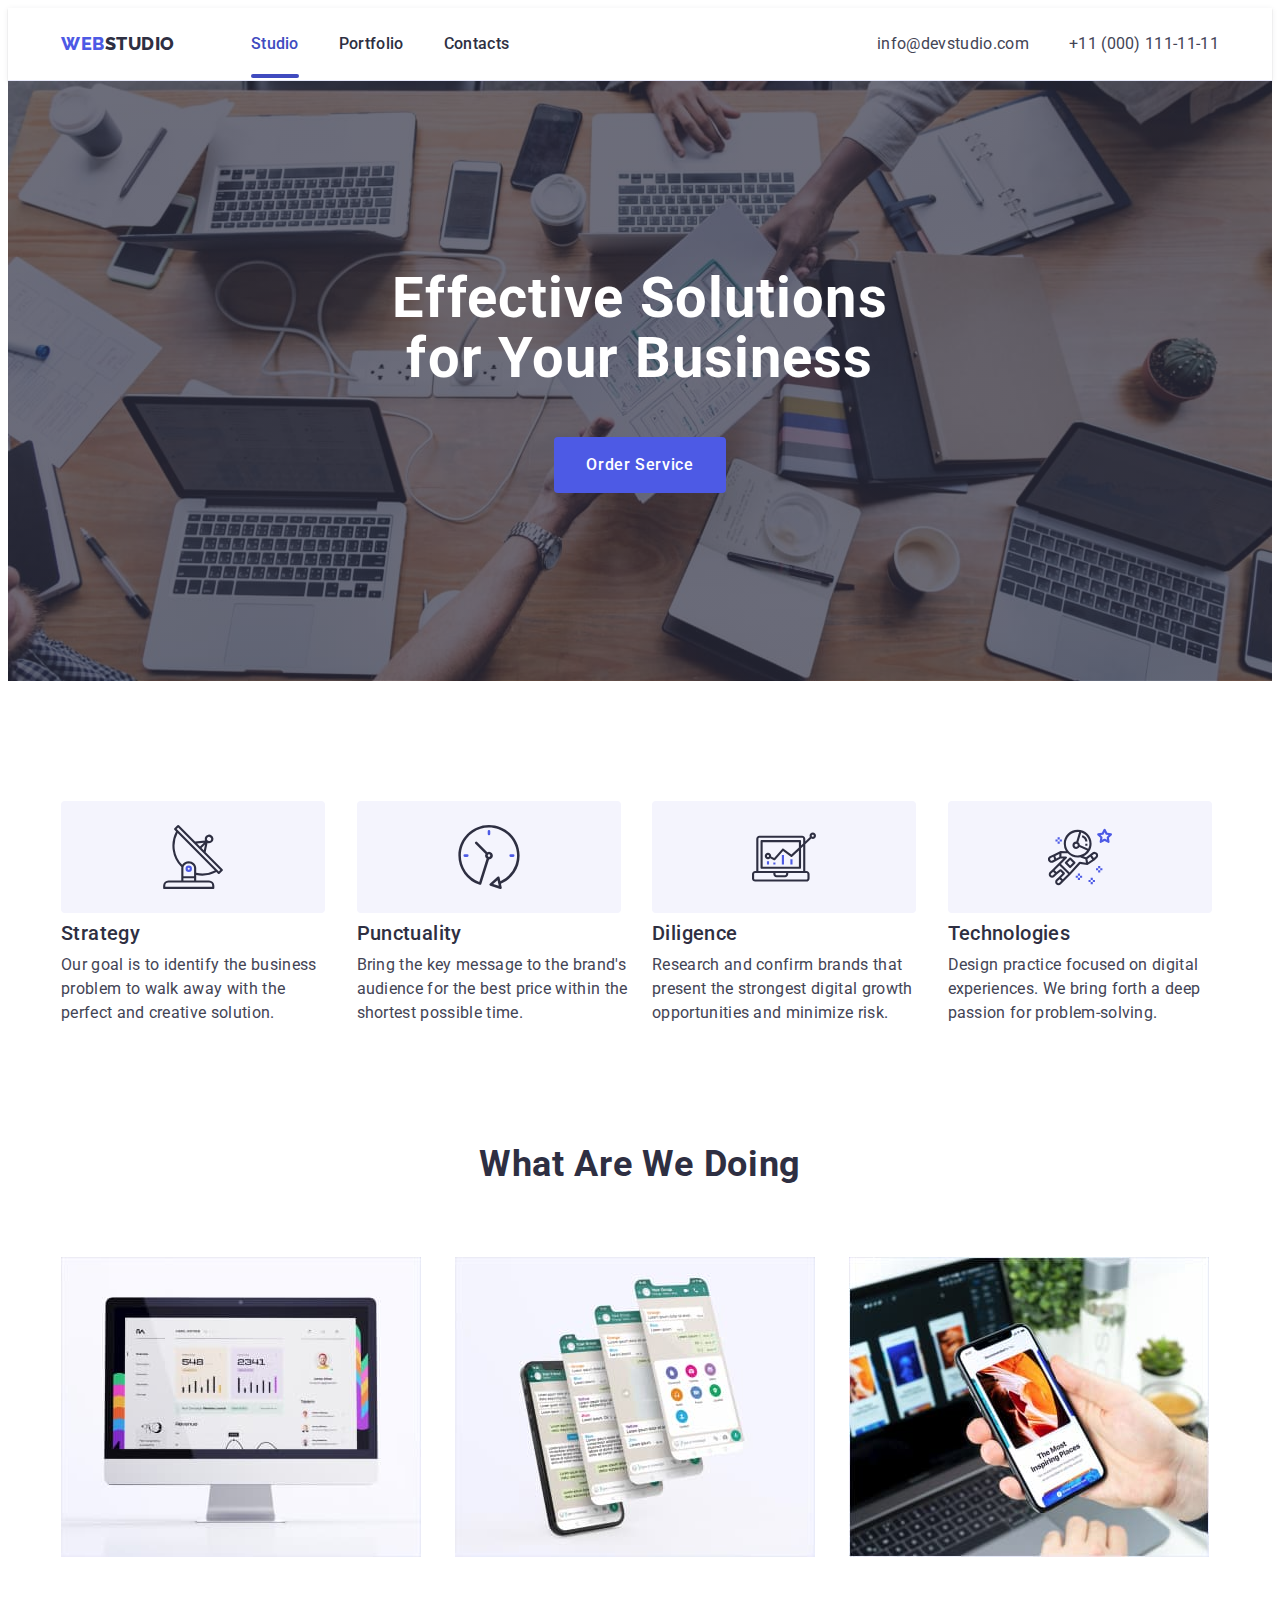
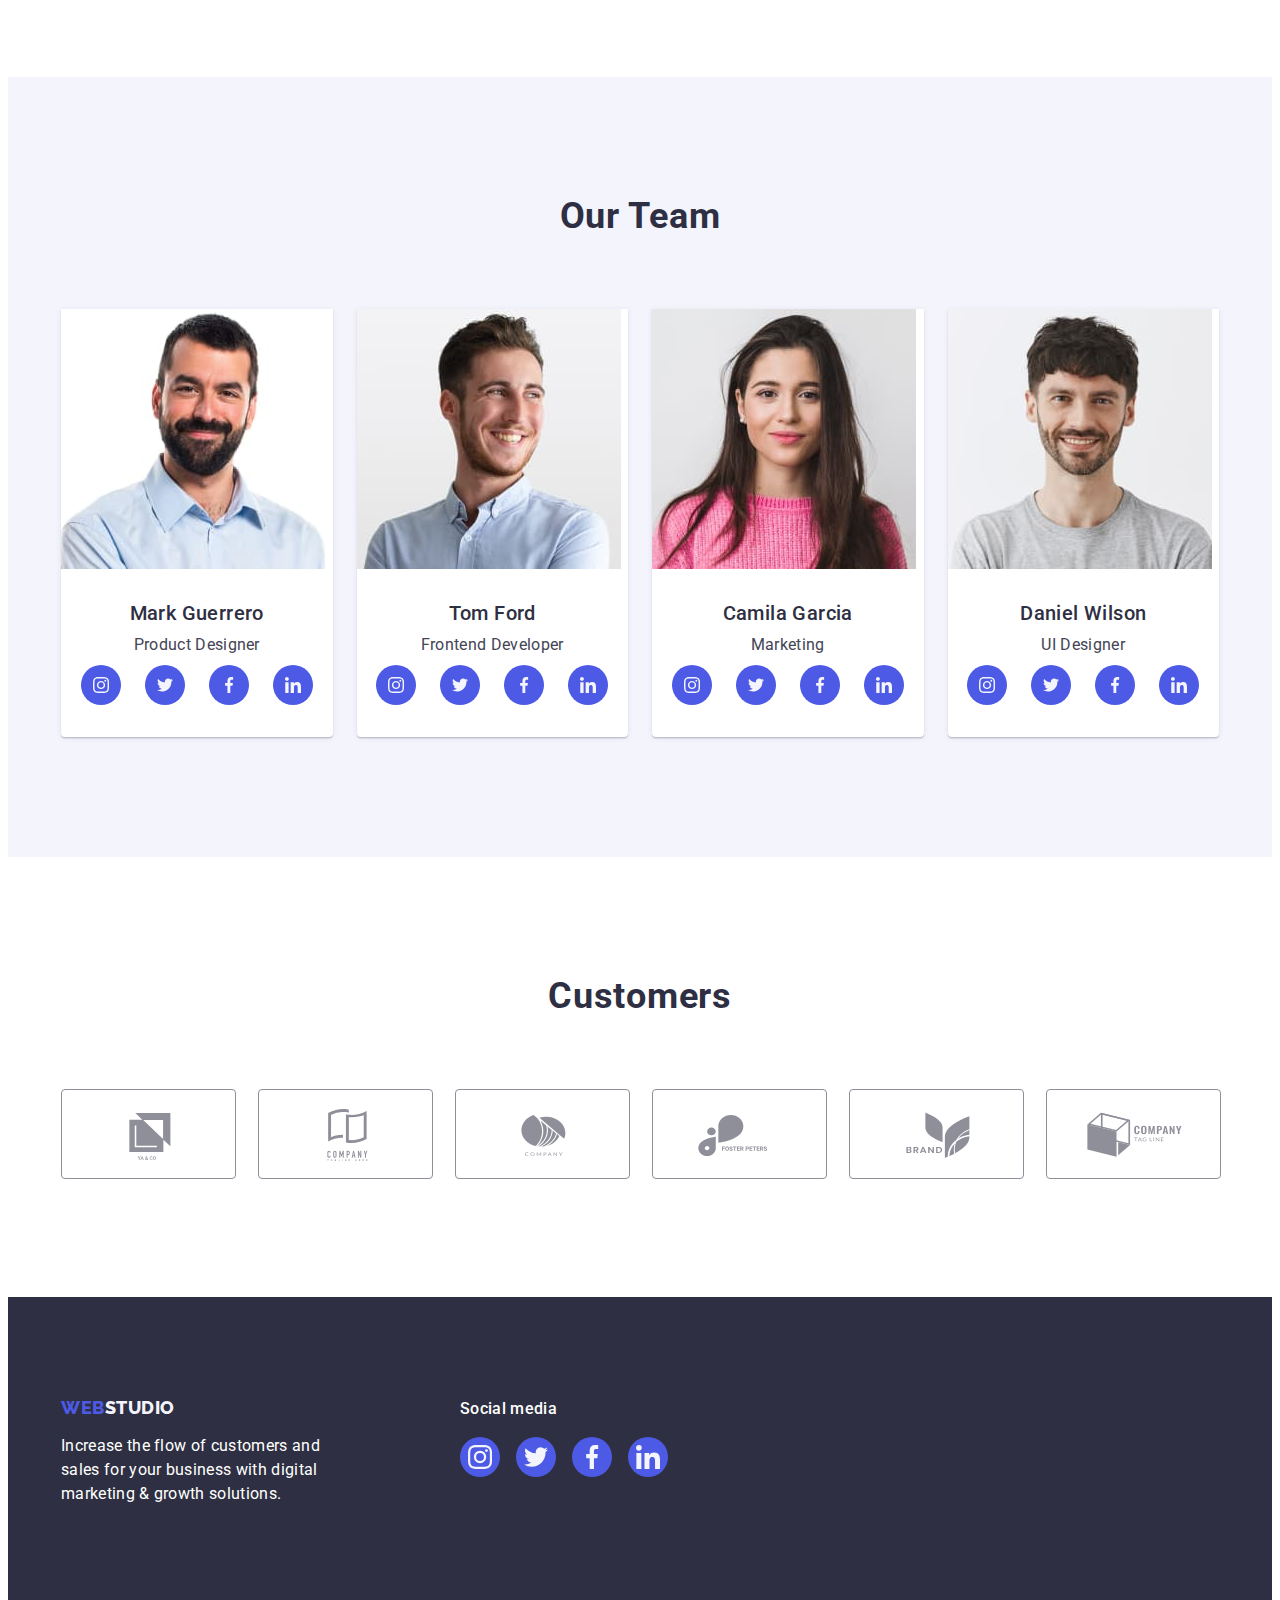
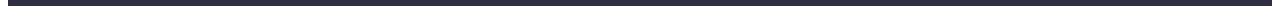
==== index.html @ 413aaec9 "comcom" ====
<!DOCTYPE html>
<html lang="en">
  <head>
    <meta charset="UTF-8" />
    <meta http-equiv="X-UA-Compatible" content="IE=edge" />
    <meta name="viewport" content="width=device-width, initial-scale=1.0" />
    <link rel="preconnect" href="https://fonts.googleapis.com" />
    <link rel="preconnect" href="https://fonts.gstatic.com" crossorigin />
    <link
      href="https://fonts.googleapis.com/css2?family=Raleway:wght@800&family=Roboto:wght@400;500;700;900&display=swap"
      rel="stylesheet"
    />
    <title>Студія</title>
    <link
      rel="stylesheet"
      href="https://cdnjs.cloudflare.com/ajax/libs/modern-normalize/2.0.0/modern-normalize.min.css"
      integrity="sha512-4xo8blKMVCiXpTaLzQSLSw3KFOVPWhm/TRtuPVc4WG6kUgjH6J03IBuG7JZPkcWMxJ5huwaBpOpnwYElP/m6wg=="
      crossorigin="anonymous"
      referrerpolicy="no-referrer"
    />
    <link rel="stylesheet" href="./css/styles.css" />
  </head>
  <body>
    <header class="header">
      <div class="container header-container">
        <nav class="header-navigation">
          <a href="./index.html" class="header-logo link"
            >Web<span class="logo-change link">Studio</span></a
          >
          <ul class="header-list list">
            <li class="header-item">
              <a href="./index.html" class="header-menu link current">Studio</a>
            </li>
            <li class="header-item">
              <a href="./portfolio.html" class="header-menu link">Portfolio</a>
            </li>
            <li class="header-item">
              <a href="" class="header-menu link">Contacts</a>
            </li>
          </ul>
        </nav>
        <address class="address">
          <ul class="address-list list">
            <li class="address-item">
              <a href="mailto:info@devstudio.com" class="address-item-link link"
                >info@devstudio.com</a
              >
            </li>
            <li class="address-item">
              <a href="tel:+110001111111" class="address-item-link link"
                >+11 (000) 111-11-11</a
              >
            </li>
          </ul>
        </address>
      </div>
    </header>
    <main>
      <section class="hero">
        <div class="container">
          <h1 class="hero-title">Effective Solutions for Your Business</h1>
          <button type="button" class="hero-btn" data-modal-open>
            Order Service
          </button>
        </div>
      </section>
      <section class="advantages">
        <div class="container">
          <h2 class="visually-hidden" hidden>Advantages</h2>
          <ul class="advantages-list list">
            <li class="advantages-item">
              <!-- sprite -->
              <div class="advantages-icon">
                <svg width="64" height="64">
                  <use href="./images/icons.svg#icon-antenna-1"></use>
                </svg>
              </div>
              <!-- sprite -->
              <h3 class="advantages-subtitle">Strategy</h3>
              <p class="advantages-text">
                Our goal is to identify the business problem to walk away with
                the perfect and creative solution.
              </p>
            </li>
            <li class="advantages-item">
              <!-- sprite -->
              <div class="advantages-icon">
                <svg width="64" height="64">
                  <use href="./images/icons.svg#icon-clock-1"></use>
                </svg>
              </div>
              <!-- sprite -->
              <h3 class="advantages-subtitle">Punctuality</h3>
              <p class="advantages-text">
                Bring the key message to the brand's audience for the best price
                within the shortest possible time.
              </p>
            </li>
            <li class="advantages-item">
              <!-- sprite -->
              <div class="advantages-icon">
                <svg width="64" height="64">
                  <use href="./images/icons.svg#icon-diagram"></use>
                </svg>
              </div>
              <!-- sprite -->
              <h3 class="advantages-subtitle">Diligence</h3>
              <p class="advantages-text">
                Research and confirm brands that present the strongest digital
                growth opportunities and minimize risk.
              </p>
            </li>
            <li class="advantages-item">
              <!-- sprite -->
              <div class="advantages-icon">
                <svg width="64" height="64">
                  <use href="./images/icons.svg#icon-astronaut-1"></use>
                </svg>
              </div>
              <!-- sprite -->
              <h3 class="advantages-subtitle">Technologies</h3>
              <p class="advantages-text">
                Design practice focused on digital experiences. We bring forth a
                deep passion for problem-solving.
              </p>
            </li>
          </ul>
        </div>
      </section>
      <section class="projects">
        <div class="container">
          <h2 class="projects-title">What are we doing</h2>
          <ul class="projects-list list">
            <li class="projects-item">
              <img
                src="./images/desktop-monitor.jpg"
                alt="desktop monitor"
                width="360"
                height="300"
                class="projects-img"
              />
            </li>
            <li class="projects-item">
              <img
                src="./images/mobile-screens.jpg"
                alt="mobile screen"
                width="360"
                height="300"
                class="projects-img"
              />
            </li>
            <li class="projects-item">
              <img
                src="./images/mobile-and-laptop.jpg"
                alt="a mobile in front of the laptop"
                width="360"
                height="300"
                class="projects-img"
              />
            </li>
          </ul>
        </div>
      </section>
      <section class="team">
        <div class="container">
          <h2 class="team-title">Our Team</h2>
          <ul class="team-list list">
            <li class="team-item">
              <img
                src="./images/mark-guerrero.jpg"
                alt="Mark Guerrero"
                width="264"
                height="260"
                class="team-img"
              />
              <div class="team-legend">
                <h3 class="team-subtitle">Mark Guerrero</h3>
                <p class="team-text">Product Designer</p>
                <ul class="team-soc">
                  <li class="team-soc-item">
                    <a
                      class="team-soc-link"
                      target="_blank"
                      rel="noopener noreferrer"
                      href=""
                      ><svg class="team-soc-icon" width="16" height="16">
                        <use href="./images/icons.svg#icon-instagram"></use>
                      </svg>
                    </a>
                  </li>
                  <li class="team-soc-item">
                    <a
                      class="team-soc-link"
                      target="_blank"
                      rel="noopener noreferrer"
                      href=""
                      ><svg class="team-soc-icon" width="16" height="16">
                        <use href="./images/icons.svg#icon-twitter"></use>
                      </svg>
                    </a>
                  </li>
                  <li class="team-soc-item">
                    <a
                      class="team-soc-link"
                      target="_blank"
                      rel="noopener noreferrer"
                      href=""
                      ><svg class="team-soc-icon" width="16" height="16">
                        <use href="./images/icons.svg#icon-facebook"></use>
                      </svg>
                    </a>
                  </li>
                  <li class="team-soc-item">
                    <a
                      class="team-soc-link"
                      target="_blank"
                      rel="noopener noreferrer"
                      href=""
                      ><svg class="team-soc-icon" width="16" height="16">
                        <use href="./images/icons.svg#icon-linkedin"></use>
                      </svg>
                    </a>
                  </li>
                </ul>
              </div>
            </li>
            <li class="team-item">
              <img
                src="./images/tom-ford.jpg"
                alt="Tom Ford"
                width="264"
                height="260"
                class="team-img"
              />
              <div class="team-legend">
                <h3 class="team-subtitle">Tom Ford</h3>
                <p class="team-text">Frontend Developer</p>
                <ul class="team-soc">
                  <li class="team-soc-item">
                    <a
                      class="team-soc-link"
                      target="_blank"
                      rel="noopener noreferrer"
                      href=""
                      ><svg class="team-soc-icon" width="16" height="16">
                        <use href="./images/icons.svg#icon-instagram"></use>
                      </svg>
                    </a>
                  </li>
                  <li class="team-soc-item">
                    <a
                      class="team-soc-link"
                      target="_blank"
                      rel="noopener noreferrer"
                      href=""
                      ><svg class="team-soc-icon" width="16" height="16">
                        <use href="./images/icons.svg#icon-twitter"></use>
                      </svg>
                    </a>
                  </li>
                  <li class="team-soc-item">
                    <a
                      class="team-soc-link"
                      target="_blank"
                      rel="noopener noreferrer"
                      href=""
                      ><svg class="team-soc-icon" width="16" height="16">
                        <use href="./images/icons.svg#icon-facebook"></use>
                      </svg>
                    </a>
                  </li>
                  <li class="team-soc-item">
                    <a
                      class="team-soc-link"
                      target="_blank"
                      rel="noopener noreferrer"
                      href=""
                      ><svg class="team-soc-icon" width="16" height="16">
                        <use href="./images/icons.svg#icon-linkedin"></use>
                      </svg>
                    </a>
                  </li>
                </ul>
              </div>
            </li>
            <li class="team-item">
              <img
                src="./images/camila-garcia.jpg"
                alt="Camila Garcia"
                width="264"
                height="260"
                class="team-img"
              />
              <div class="team-legend">
                <h3 class="team-subtitle">Camila Garcia</h3>
                <p class="team-text">Marketing</p>
                <ul class="team-soc">
                  <li class="team-soc-item">
                    <a
                      class="team-soc-link"
                      target="_blank"
                      rel="noopener noreferrer"
                      href=""
                      ><svg class="team-soc-icon" width="16" height="16">
                        <use href="./images/icons.svg#icon-instagram"></use>
                      </svg>
                    </a>
                  </li>
                  <li class="team-soc-item">
                    <a
                      class="team-soc-link"
                      target="_blank"
                      rel="noopener noreferrer"
                      href=""
                      ><svg class="team-soc-icon" width="16" height="16">
                        <use href="./images/icons.svg#icon-twitter"></use>
                      </svg>
                    </a>
                  </li>
                  <li class="team-soc-item">
                    <a
                      class="team-soc-link"
                      target="_blank"
                      rel="noopener noreferrer"
                      href=""
                      ><svg class="team-soc-icon" width="16" height="16">
                        <use href="./images/icons.svg#icon-facebook"></use>
                      </svg>
                    </a>
                  </li>
                  <li class="team-soc-item">
                    <a
                      class="team-soc-link"
                      target="_blank"
                      rel="noopener noreferrer"
                      href=""
                      ><svg class="team-soc-icon" width="16" height="16">
                        <use href="./images/icons.svg#icon-linkedin"></use>
                      </svg>
                    </a>
                  </li>
                </ul>
              </div>
            </li>
            <li class="team-item">
              <img
                src="./images/daniel-wilson.jpg"
                alt="Daniel Wilson"
                width="264"
                height="260"
                class="team-img"
              />
              <div class="team-legend">
                <h3 class="team-subtitle">Daniel Wilson</h3>
                <p class="team-text">UI Designer</p>
                <ul class="team-soc">
                  <li class="team-soc-item">
                    <a
                      class="team-soc-link"
                      target="_blank"
                      rel="noopener noreferrer"
                      href=""
                      ><svg class="team-soc-icon" width="16" height="16">
                        <use
                          class="team-icon-color"
                          href="./images/icons.svg#icon-instagram"
                        ></use>
                      </svg>
                    </a>
                  </li>
                  <li class="team-soc-item">
                    <a
                      class="team-soc-link"
                      target="_blank"
                      rel="noopener noreferrer"
                      href=""
                      ><svg class="team-soc-icon" width="16" height="16">
                        <use
                          class="team-icon-color"
                          href="./images/icons.svg#icon-twitter"
                        ></use>
                      </svg>
                    </a>
                  </li>
                  <li class="team-soc-item">
                    <a
                      class="team-soc-link"
                      target="_blank"
                      rel="noopener noreferrer"
                      href=""
                      ><svg class="team-soc-icon" width="16" height="16">
                        <use
                          class="team-icon-color"
                          href="./images/icons.svg#icon-facebook"
                        ></use>
                      </svg>
                    </a>
                  </li>
                  <li class="team-soc-item">
                    <a
                      class="team-soc-link"
                      target="_blank"
                      rel="noopener noreferrer"
                      href=""
                      ><svg class="team-soc-icon" width="16" height="16">
                        <use
                          class="team-icon-color"
                          href="./images/icons.svg#icon-linkedin"
                        ></use>
                      </svg>
                    </a>
                  </li>
                </ul>
              </div>
            </li>
          </ul>
        </div>
      </section>

      <!--------CUSTOMER-------->
      <section class="customers">
        <div class="container">
          <h2 class="customers-title">Customers</h2>
          <ul class="customers-list">
            <li class="customers-item">
              <a
                href=""
                class="customers-item-link"
                target="_blank"
                rel="noopener noreferrer"
                ><svg class="customers-item-ico" width="104" height="56">
                  <use href="./images/icons.svg#icon-ya-co"></use>
                </svg>
              </a>
            </li>

            <li class="customers-item">
              <a
                href=""
                class="customers-item-link"
                target="_blank"
                rel="noopener noreferrer"
              >
                <svg class="customers-item-ico" width="104" height="56">
                  <use href="./images/icons.svg#icon-company-tag"></use>
                </svg>
              </a>
            </li>

            <li class="customers-item">
              <a
                href=""
                class="customers-item-link"
                target="_blank"
                rel="noopener noreferrer"
              >
                <svg class="customers-item-ico" width="104" height="56">
                  <use href="./images/icons.svg#icon-company"></use>
                </svg>
              </a>
            </li>

            <li class="customers-item">
              <a
                href=""
                class="customers-item-link"
                target="_blank"
                rel="noopener noreferrer"
              >
                <svg class="customers-item-ico" width="104" height="56">
                  <use href="./images/icons.svg#icon-foster"></use>
                </svg>
              </a>
            </li>

            <li class="customers-item">
              <a
                href=""
                class="customers-item-link"
                target="_blank"
                rel="noopener noreferrer"
              >
                <svg class="customers-item-ico" width="104" height="56">
                  <use href="./images/icons.svg#icon-brand"></use>
                </svg>
              </a>
            </li>

            <li class="customers-item">
              <a
                href=""
                class="customers-item-link"
                target="_blank"
                rel="noopener noreferrer"
              >
                <svg class="customers-item-ico" width="104" height="56">
                  <use href="./images/icons.svg#icon-company-tag-line"></use>
                </svg>
              </a>
            </li>
          </ul>
        </div>
      </section>
    </main>
    <footer class="footer">
      <div class="container footer-container">
        <div class="footer-logo-container">
          <a href="./index.html" class="footer-logo link"
            >Web<span class="logo-change link">Studio</span></a
          >
          <p class="footer-text">
            Increase the flow of customers and sales for your business with
            digital marketing & growth solutions.
          </p>
        </div>
        <div class="container">
          <p class="footer-soc-text">Social media</p>
          <ul class="footer-soc">
            <li class="footer-soc-item">
              <a
                class="footer-soc-link"
                href=""
                target="_blank"
                rel="noopener noreferrer"
              >
                <svg class="footer-soc-pic" width="24" height="24">
                  <use href="./images/icons.svg#icon-instagram"></use>
                </svg>
              </a>
            </li>
            <li class="footer-soc-item">
              <a
                class="footer-soc-link"
                href=""
                target="_blank"
                rel="noopener noreferrer"
              >
                <svg class="footer-soc-pic" width="24" height="24">
                  <use href="./images/icons.svg#icon-twitter"></use>
                </svg>
              </a>
            </li>
            <li class="footer-soc-item">
              <a
                class="footer-soc-link"
                href=""
                target="_blank"
                rel="noopener noreferrer"
              >
                <svg class="footer-soc-pic" width="24" height="24">
                  <use href="./images/icons.svg#icon-facebook"></use>
                </svg>
              </a>
            </li>
            <li class="footer-soc-item">
              <a
                class="footer-soc-link"
                href=""
                target="_blank"
                rel="noopener noreferrer"
              >
                <svg class="footer-soc-pic" width="24" height="24">
                  <use href="./images/icons.svg#icon-linkedin"></use>
                </svg>
              </a>
            </li>
          </ul>
        </div>
      </div>
    </footer>
    <div class="backdrop is-hidden" data-modal>
      <div class="modal">
        <button type="button" class="modal-btn" data-modal-close>
          <svg class="close-btn" width="8" height="8">
            <use href="./images/icons.svg#icon-close"></use>
          </svg>
        </button>
        <p class="modal-title">Leave your contacts and we will call you back</p>
        <form class="modal-form">
          <div class="modal-field">
            <label class="modal-label" for="user-name">Name</label>
            <div class="input-wrap">
              <input
                type="text"
                name="user-name"
                id="user-name"
                class="modal-input"
                required
              />
              <svg class="input-icon" width="18" height="24">
                <use href="./images/icons.svg#icon-person"></use>
              </svg>
            </div>
          </div>
          <div class="modal-field">
            <label class="modal-label" for="user-tel">Phone</label>
            <div class="input-wrap">
              <input
                type="tel"
                name="user-tel"
                id="user-tel"
                class="modal-input"
                required
              />
              <svg class="input-icon" width="18" height="24">
                <use href="./images/icons.svg#icon-phone"></use>
              </svg>
            </div>
          </div>
          <div class="modal-field">
            <label class="modal-label" for="user-email">Email</label>
            <div class="input-wrap">
              <input
                type="email"
                name="user-email"
                id="user-email"
                class="modal-input"
                required
              />
              <svg class="input-icon email-icon" width="18" height="24">
                <use href="./images/icons.svg#icon-email"></use>
              </svg>
            </div>
          </div>
        </form>
        <button type="submit">Send</button>
      </div>
    </div>
    <script src="./js/modal.js"></script>
  </body>
</html>
---- css/styles.css ----
:root {
  --primary-brand-color: #4d5ae5;
  --pressed-state-color: #404bbf;
  --dark-color: #2e2f42;
  --success-color: #31d0aa;
  --text-color: #434455;
  --subtle-text-color: #8e8f99;
  --accent-color: #e7e9fc;
  --light-color: #f4f4fd;
  --main-color: #2e2f42;
  --background-color: #ffffff;
  --modal-background-color: #fcfcfc;
  --transition: 250ms cubic-bezier(0.4, 0, 0.2, 1);
}

body {
  font-family: 'Roboto', sans-serif;
  color: var(--text-color);
  background-color: var(--background-color);
  font-size: 16px;
  line-height: 1.5; 
  letter-spacing: 0.02em;
}
p,
h1,
h2,
h3,
h4,
h5,
h6 {
  margin-top: 0;
  margin-bottom: 0;
}

ul {
  list-style-type: none;
  margin-top: 0;
  margin-bottom: 0;
  padding-left: 0;
}
img {
  display: block;
}
.link {
  text-decoration: none;
}
.list {
  list-style-type: none;
}
.container {
  width: 100%;
  max-width: 1158px;
  padding-left: 15px;
  padding-right: 15px;
  margin: 0 auto;
}
.visually-hidden {
  position: absolute;
  width: 1px;
  height: 1px;
  margin: -1px;
  border: 0;
  padding: 0;
  white-space: nowrap;
  clip-path: inset(100%);
  clip: rect(0 0 0 0);
  overflow: hidden;
}
/*--------HEADER----------*/
.header {
  padding-top: 24px;
  padding-bottom: 24px;
  background-color: var(--background-color);
  border-bottom: 1px solid var(--accent-color);
  box-shadow: 0px 2px 1px rgba(46, 47, 66, 0.08), 0px 1px 1px rgba(46, 47, 66, 0.16), 0px 1px 6px rgba(46, 47, 66, 0.08);
}
.header-logo {
  font-family: 'Raleway', sans-serif;
  font-weight: 800;
  font-size: 18px;
  line-height: 1.17;
  letter-spacing: 0.03em;
  text-transform: uppercase;
  color: var(--primary-brand-color);
  margin-right: 76px;
}
.logo-change {
  color: var(--dark-color);
}
.header-menu {
  font-weight: 500;
  font-size: 16px;
  line-height: 1.5;
  letter-spacing: 0.02em;
  color: var(--dark-color);
  padding: 24px 0;
  transition: color var(--transition);
}
.link:is(:hover, :focus) {
  color: var(--pressed-state-color);

}
.current {
  position: relative;
  color: var(--pressed-state-color);
}
.current::after {
  content: '';
  width: 100%;
  height: 4px;
  background-color: var(--pressed-state-color);
  position: absolute;
  bottom: -1px;
  left: 0;
  border-radius: 2px;
}
.address-item-link {
  color: var(--text-color);
  transition: color var(--transition);
}
.header-navigation {
  display: flex;
  align-items: center;
}
.header-container {
  display: flex;
  align-items: center;
}
.header-list {
  display: flex;
  align-items: center;
  gap: 40px;
}
.address {
  font-style: normal;
  margin-left: auto;
}

.address-list {
  display: flex;
  align-items: center;
  gap: 40px;
}
/*-------------HERO---------*/
.hero {
  background-color: var(--dark-color);
  padding: 188px 0;
  background-image: linear-gradient(rgba(46, 47, 66, 0.7), rgba(46, 47, 66, 0.7)), url(../images/hero-bg.jpeg);
  background-repeat: no-repeat;
  background-position: center;
  background-size: cover;
  max-width: 1440px;
  margin: 0 auto;
  
}
.hero-title {
  font-weight: 700;
  font-size: 56px;
  line-height: 1.07;
  text-align: center;
  letter-spacing: 0.02em;
  color: #FFFFFF;
  width: 100%;
  max-width: 496px;
  margin: 0 auto;
  margin-bottom: 48px;

}
.hero-btn {
  background-color: var(--primary-brand-color);
  font-family: inherit;
  font-weight: 500;
  font-size: 16px;
  line-height: 1.5;
  letter-spacing: 0.04em;
  color: var(--background-color);
  cursor: pointer;
  display: block;
  padding: 16px 32px;
  margin: 0 auto;
  border: none;
  min-width: 169px;
  border-radius: 4px;
  transition: background-color var(--transition);

}
.hero-btn:is(:hover, :focus){
  background-color: var(--pressed-state-color);
}
/*----------ADVANTAGES---------*/
.advantages {
  padding: 120px 0;
}

.advantages-title {}

.advantages-list {
  display: flex;
  gap: 24px;
}
.advantages-icon {
  height: 112px;
  width: 264px;
  display: flex;
  align-items: center;
  justify-content: center;
  background-color: var(--light-color);
  border-radius: 4px;
  margin-bottom: 8px;
}

.advantages-item {
  width: calc((100% - 72px) / 4);
}

.advantages-subtitle {
  font-weight: 500;
  font-size: 20px;
  line-height: 1.2;
  color: var(--dark-color);
  letter-spacing: 0.02em;
  margin-bottom: 8px;
}

.advantages-text {

}

/*-----------PROJECTS-----
project-title and team-title have similar css ----------*/
.projects {
  padding-bottom: 120px;
}

.projects-title {
  font-weight: 700;
  font-size: 36px;
  line-height: 1.11;
  text-transform: capitalize;
  text-align: center;
  color: var(--dark-color);
  letter-spacing: 0.02em;
  margin-bottom: 72px;

}
.projects-list {
  display: flex;
  gap: 24px;
}

.projects-item {
  width: calc((100% - 48px) / 3);
}

.projects-img {}

/*-------------TEAM------------*/
.team {
  background-color: var(--light-color);
  padding: 120px 0;
}
.team-title {
  font-weight: 700;
  font-size: 36px;
  line-height: 1.11;
  text-transform: capitalize;
  text-align: center;
  color: var(--dark-color);
  letter-spacing: 0.02em;
  margin-bottom: 72px;
}
.team-list {
  display: flex;
  gap: 24px;
}

.team-item {
  background-color: var(--background-color);
  border-radius: 0px 0px 4px 4px;
  width: calc((100% - 48px) / 4);
  box-shadow: 0px 1px 6px rgba(46, 47, 66, 0.08), 0px 1px 1px rgba(46, 47, 66, 0.16), 0px 2px 1px rgba(46, 47, 66, 0.08);
}

.team-legend {
  text-align: center;
  padding: 32px 0;
  gap: 8px;

}

.team-subtitle {
  font-weight: 500;
  font-size: 20px;
  line-height: 1.2;
  color: var(--dark-color);
  text-transform: capitalize;
  letter-spacing: 0.02em;
  margin-bottom: 8px;
}
.team-soc {
  display: flex;
  gap: 24px;
  align-items: center;
  justify-content: center;
}

.team-soc-link {
  display: flex;
  align-items: center;
  justify-content: center;
  background-color: var(--primary-brand-color);
  border-radius: 50%;
  height: 100%;
  width: 100%;
  transition: background-color var(--transition);
}
.team-soc-link:hover,
.team-soc-link:focus {
   background-color: var(--pressed-state-color);
}
.team-soc-icon {
  fill: var(--light-color);
}
.team-soc-item {
  width: 40px;
  height: 40px;
}

.team-text {
  margin-bottom: 8px;
}

.customers {
  padding: 120px 0;
}
.customers-title {
  font-weight: 700;
  font-size: 36px;
  line-height: 1.11;
  color: var(--dark-color);
  text-align: center;
  letter-spacing: 0.02em;
  margin-bottom: 72px;
}
.customers-list {
  display: flex;
  gap: 24px;
  align-items: center;
  justify-content: center;
}
.customers-item {
  width: calc((100% - 120px) / 6);
  height: 88px;
}

.customers-item-link {
  display: flex;
  align-items: center;
  justify-content: center;
  width: 100%;
  height: 100%;
  color: var(--subtle-text-color);
  border: 1px solid var(--subtle-text-color);
  border-radius: 4px;
  transition: border-color var(--transition), color var(--transition);
}

.customers-item-link:hover,
.customers-item-link:focus {
  border: 1px solid var(--pressed-state-color);
  color: var(--pressed-state-color);
}

.customers-item-ico {
  fill: currentColor;
}
/*--------------FOOTER---------------*/
.footer {
  background-color: var(--dark-color);
  padding: 100px 0; 
}
.footer-logo {
  display: inline-block;
  margin-bottom: 16px;
  font-family: 'Raleway', sans-serif;
  font-weight: 800;
  font-size: 18px;
  line-height: 1.17;
  letter-spacing: 0.03em;
  text-transform: uppercase;
  color: var(--primary-brand-color);
}
.footer-logo span {
  color: var(--light-color);
  
}
.footer-container {
  display: flex;
  align-items: baseline;
  
}
.footer-logo-container {
  margin-right: 120px;
}
.footer-text {
  color: #ffffff;
  width: 264px;
}
.footer-soc-text {
  font-weight: 500;
  color: var(--background-color);
  margin-bottom: 16px;
  
}
.footer-soc {
  display: flex;
  gap: 16px;
  padding: 0;
}

.footer-soc-item {
  width: 40px;
  height: 40px;
}

.footer-soc-link {
  display: flex;
  align-items: center;
  justify-content: center;
  background-color: var(--primary-brand-color);
  border-radius: 50%;
  height: 100%;
  width: 100%;
  transition: background-color var(--transition);
}

.footer-soc-link:hover,
.footer-soc-link:focus {
  background-color: var(--success-color);
}


.footer-soc-pic {
  fill: var(--light-color);
}

/*-----------FILTER-----------*/
.filter {
  padding-top: 96px;
  padding-bottom: 120px;
}

.filter-btn {
  font-family: inherit;
  font-weight: 500;
  font-size: 16px;
  line-height: 1.5;
  letter-spacing: 0.04em;
  color: var(--primary-brand-color);
  background-color: var(--light-color);
  cursor: pointer;
  border: 1px solid var(--accent-color);
  border-radius: 4px;
  padding: 12px 24px;
  transition: color 250ms cubic-bezier(0.4, 0, 0.2, 1),
      background-color 250ms cubic-bezier(0.4, 0, 0.2, 1),
      border-color 250ms cubic-bezier(0.4, 0, 0.2, 1),
      box-shadow 250ms cubic-bezier(0.4, 0, 0.2, 1);
}
.filter-item {

}
.filter-btn:is(:hover, :focus) {
  color: var(--background-color);
  background-color: var(--pressed-state-color);
  border: 1px solid transparent;
  box-shadow: 0px 3px 1px rgba(0, 0, 0, 0.1), 0px 2px 1px rgba(0, 0, 0, 0.08), 0px 2px 2px rgba(0, 0, 0, 0.12);
}
.filter-list {
  display: flex;
  justify-content: center;
  gap: 24px;
  margin-bottom: 72px;
}



/*---------PRODUCTS------------*/
.products {}

.products-title {}

.products-list {
  display: flex;
  flex-wrap: wrap;
  gap: 48px 24px;
  
}
.products-item {
  width: calc((100% - 48px) / 3);
  background-color: var(--background-color);
  border: 1px solid var(--accent-color);
  transition: box-shadow var(--transition);
  
}
/* .products-item:is(:hover, :focus) {
  box-shadow: 0px 1px 6px rgba(46, 47, 66, 0.08), 0px 1px 1px rgba(46, 47, 66, 0.16), 0px 2px 1px rgba(46, 47, 66, 0.08);
} */
.product-link {
  display: block;
  transition: box-shadow var(--transition);
}
.product-link:is(:hover, :focus) {
  box-shadow: 0px 1px 6px rgba(46, 47, 66, 0.08),
      0px 1px 1px rgba(46, 47, 66, 0.16),
      0px 2px 1px rgba(46, 47, 66, 0.08);
}
.text-wrap {
  flex-direction: column;
  padding: 32px 16px;
  gap: 8px;
  border: 1px solid #e7e9fc;
  border-top: none;
}
.products-window {
  position: relative;
  overflow: hidden;
}
.icon-text {
  font-size: 16px;
  line-height: 1.5;
  letter-spacing: 0.02em;
  color: var(--light-color);
  padding: 40px 32px;
  position: absolute;
  top: 0;
  left: 0;
  width: 100%;
  height: 100%;
  background-color: var(--primary-brand-color);
  transform: translateY(100%);
  transition: transform var(--transition);
}

.product-link:hover .icon-text,
.product-link:focus .icon-text {
  transform: translateY(0);
}

.products-subtitle {
  font-weight: 500;
  font-size: 20px;
  line-height: 1.2;
  color: var(--dark-color);
  letter-spacing: 0.02em;
  margin-bottom: 8px;
}
.products-text {
  font-size: 16px;
  line-height: 1.5;
  letter-spacing: 0.02em;
  color: var(--text-color);
}


.backdrop {
  width: 100%;
  height: 100%;
  background-color: rgba(46, 47, 66, 0.4);
  position: fixed;
  top: 0;
  z-index: 20;
  transition: opacity var(--transition), visibility var(--transition);
}

.modal {
  position: absolute;
  top: 50%;
  left: 50%;
  transform: translate(-50%, -50%) scale(1);
  transition: transform var(--transition);
  width: 408px;
  min-height: 584px;
  background-color: #FCFCFC;
  box-shadow: 0px 1px 1px rgba(0, 0, 0, 0.14), 0px 1px 3px rgba(0, 0, 0, 0.12), 0px 2px 1px rgba(0, 0, 0, 0.2);
  border-radius: 4px;
  padding: 24px;
  padding-top: 72px;
}

.backdrop.is-hidden .modal {
  transform: translate(-50%, -50%) scale(0);
}

.modal-btn {
  width: 24px;
  height: 24px;
  position: absolute;
  top: 24px;
  right: 24px;
  display: flex;
  align-items: center;
  justify-content: center;
  cursor: pointer;
  padding: 0;
  border-radius: 50%;
  background-color: var(--accent-color);
  border: 1px solid rgba(0, 0, 0, 0.1);
  transition: background-color var(--transition), border var(--transition);
}

.close-btn {
  fill: #2e2f42;
  transition: fill var(--transition);
}

.modal-btn:hover,
.modal-btn:focus {
  background-color: #404bbf;
  border: none;
}

.modal-btn:hover .close-btn,
.modal-btn:focus .close-btn {
  fill: #ffffff;
}


.is-hidden {
  visibility: hidden;
  opacity: 0;
  pointer-events: none;
}
.modal-title {
  font-weight: 500;
  text-align: center;
  color: var(--dark-color);
  margin-bottom: 16px;
}
.modal-field {
  margin-bottom: 8px;
}
.modal-input {
  width: 100%;
  height: 40px;
  padding: 0;
  padding-left: 38px;
  border: 1px solid rgba(46, 47, 66, 0.4);
  border-radius: 4px;
  background-color: transparent;
}
.modal-label {
  font-family: 'Roboto';
  font-style: normal;
  font-size: 12px;
  line-height: 1.17;
  letter-spacing: 0.04em;
  color: var(--subtle-text-color);
  display: inline-block; 
}
.input-wrap {
  position: relative;
}
.input-icon {
  position: absolute;
  left: 16px;
  top: 50%;
  transform: translateY(-50%);
  fill: #2E2F42; 
}
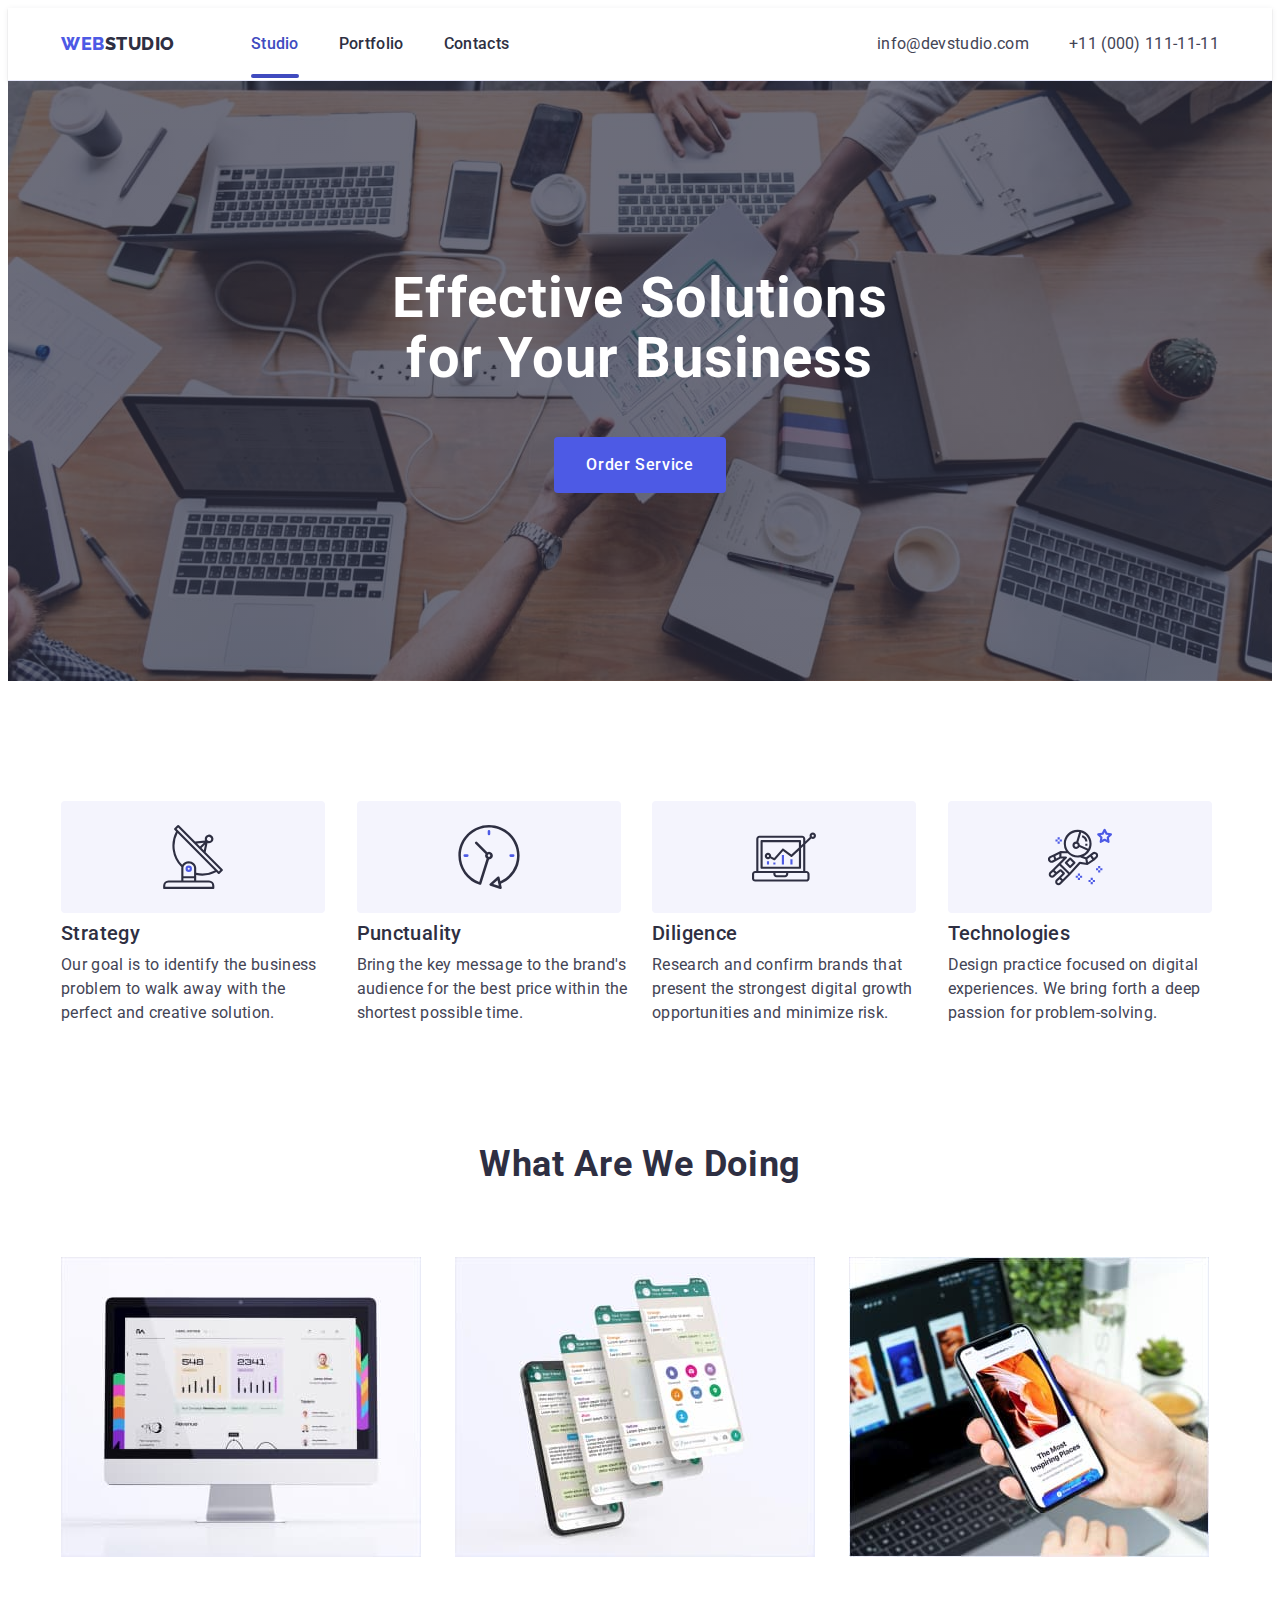
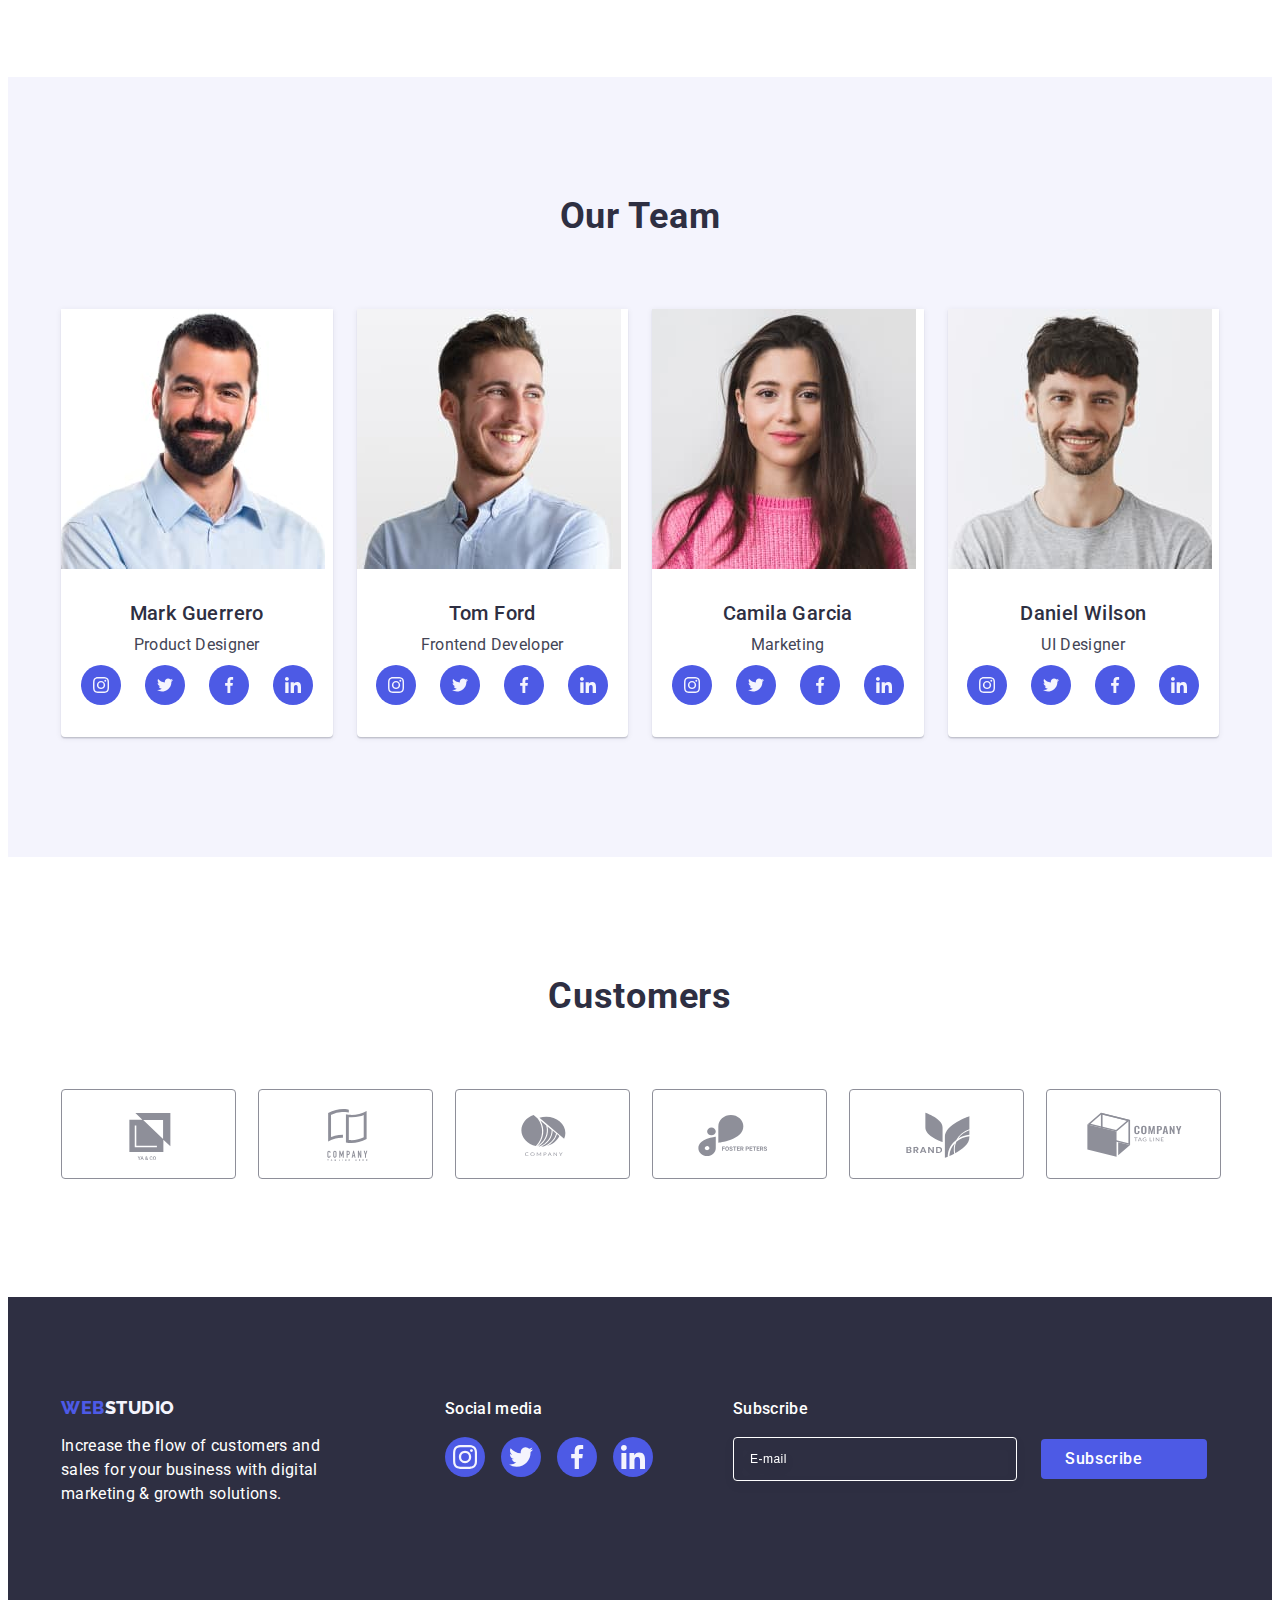
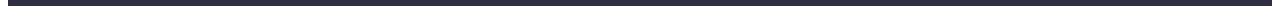
==== commit e4e4ebbb: "comm1" ====
--- a/index.html
+++ b/index.html
@@ -513,7 +513,7 @@
             digital marketing & growth solutions.
           </p>
         </div>
-        <div class="container">
+        <div class="footer-social-container">
           <p class="footer-soc-text">Social media</p>
           <ul class="footer-soc">
             <li class="footer-soc-item">
@@ -566,6 +566,32 @@
             </li>
           </ul>
         </div>
+        <!-- SUBSCRIBE start -->
+        <div class="subscribe-container">
+          <p class="footer-soc-text">Subscribe</p>
+          <form class="footer-form">
+            <label
+              for="footer-email"
+              aria-label="footer email"
+              class="footer-subscribe"
+            >
+              <input
+                type="email"
+                name="footer-email"
+                id="footer-email"
+                class="subscribe-input"
+                placeholder="E-mail"
+                required
+            /></label>
+            <button type="submit" class="subscribe-btn">
+              Subscribe
+              <svg class="newsletter-icon" width="24" height="24">
+                <use href="./images/icons.svg#icon-subscribe"></use>
+              </svg>
+            </button>
+          </form>
+        </div>
+        <!-- SUBSCRIBE end -->
       </div>
     </footer>
     <div class="backdrop is-hidden" data-modal>
@@ -613,17 +639,46 @@
               <input
                 type="email"
                 name="user-email"
+                class="modal-input"
                 id="user-email"
-                class="modal-input"
                 required
               />
-              <svg class="input-icon email-icon" width="18" height="24">
+              <svg class="input-icon" width="18" height="24">
                 <use href="./images/icons.svg#icon-email"></use>
               </svg>
             </div>
           </div>
+          <div class="modal-field-comment">
+            <label class="modal-label" for="user-comment">Comment</label>
+            <textarea
+              name="user-comment"
+              placeholder="Text input"
+              class="modal-textarea"
+              id="user-comment"
+            ></textarea>
+          </div>
+          <!-- check box -->
+          <div class="modal-field-policy">
+            <input
+              type="checkbox"
+              name="user-privacy"
+              id="user-privacy"
+              class="input-check visually-hidden"
+              value="true"
+            />
+            <label class="check-text" for="user-privacy">
+              <span class="check-user-privacy">
+                <svg class="check-icon" width="10" height="8">
+                  <use href="./images/icons.svg#icon-checked"></use>
+                </svg>
+              </span>
+              I accept the terms and conditions of the &nbsp;
+              <a class="modal-policy-link" href="">Privacy Policy</a>
+            </label>
+          </div>
+          <!-- check box end -->
+          <button type="submit" class="modal-send-btn">Send</button>
         </form>
-        <button type="submit">Send</button>
       </div>
     </div>
     <script src="./js/modal.js"></script>
--- a/css/styles.css
+++ b/css/styles.css
@@ -325,7 +325,6 @@
   width: 40px;
   height: 40px;
 }
-
 .team-text {
   margin-bottom: 8px;
 }
@@ -342,12 +341,14 @@
   letter-spacing: 0.02em;
   margin-bottom: 72px;
 }
+
 .customers-list {
   display: flex;
   gap: 24px;
   align-items: center;
   justify-content: center;
 }
+
 .customers-item {
   width: calc((100% - 120px) / 6);
   height: 88px;
@@ -406,6 +407,9 @@
   color: #ffffff;
   width: 264px;
 }
+.footer-social-container {
+  margin-right: 80px;
+}
 .footer-soc-text {
   font-weight: 500;
   color: var(--background-color);
@@ -443,6 +447,77 @@
 .footer-soc-pic {
   fill: var(--light-color);
 }
+
+.footer-form {
+  display: flex;
+  justify-content: space-between;
+  align-items: center;
+  gap: 24px;
+}
+.footer-subscribe {
+  display: flex;
+  
+  
+}
+
+.subscribe-input {
+  border: 1px solid var(--background-color);
+  filter: drop-shadow(0px 4px 4px rgba(0, 0, 0, 0.15));
+  border-radius: 4px;
+  background-color: transparent;
+  height: 40px;
+  width: 264px;
+  padding-left: 16px;
+  outline: transparent;
+  font-size: 12px;
+  line-height: 1.5;
+  letter-spacing: 0.04em;
+  display: flex;
+  align-items: center;
+  color: #FFFFFF;
+}
+
+.subscribe-input::placeholder {
+  font-size: 12px;
+  line-height: 1.5; 
+  letter-spacing: 0.04em;
+  color: #FFFFFF;
+}
+
+.subscribe-btn {
+  background-color: var(--primary-brand-color);
+  font-family: inherit;
+  font-weight: 500;
+  font-size: 16px;
+  line-height: 1.5;
+  letter-spacing: 0.04em;
+  color: var(--background-color);
+  cursor: pointer;
+  padding: 8px 24px;
+  margin: 0 auto;
+  border: none;
+  min-width: 165px;
+  height: 40px;
+  border-radius: 4px;
+  display: inline-flex;
+  flex-direction: row;
+  align-items: center;
+  justify-content: center;
+  transition: background-color var(--transition);
+}
+
+.subscribe-btn:is(:hover, :focus) {
+  background-color: var(--pressed-state-color);
+}
+.newsletter-icon {
+  display: inline-flex;
+  justify-content: center;
+  align-items: center;
+  position: relative;
+  fill: var(--background-color);
+  margin-left: 16px;
+}
+
 
 /*-----------FILTER-----------*/
 .filter {
@@ -640,15 +715,28 @@
 .modal-field {
   margin-bottom: 8px;
 }
+.modal-field-comment {
+  margin-bottom: 16px;
+}
+.modal-field-policy {
+  margin-bottom: 24px;
+}
 .modal-input {
   width: 100%;
   height: 40px;
   padding: 0;
   padding-left: 38px;
+  padding-right: 34px;
   border: 1px solid rgba(46, 47, 66, 0.4);
   border-radius: 4px;
   background-color: transparent;
-}
+  outline: transparent;
+  transition: border-color var(--transition)
+}
+.modal-input:focus {
+  border-color: var(--primary-brand-color);
+}
+
 .modal-label {
   font-family: 'Roboto';
   font-style: normal;
@@ -656,7 +744,8 @@
   line-height: 1.17;
   letter-spacing: 0.04em;
   color: var(--subtle-text-color);
-  display: inline-block; 
+  display: block; 
+  margin-bottom: 4px;
 }
 .input-wrap {
   position: relative;
@@ -666,5 +755,95 @@
   left: 16px;
   top: 50%;
   transform: translateY(-50%);
-  fill: #2E2F42; 
-}
+  fill: var(--dark-color); 
+  transition: fill 250ms cubic-bezier(0.4, 0, 0.2, 1);
+}
+.modal-input:focus + .input-icon {
+  fill: var(--primary-brand-color);
+}
+.modal-textarea {
+  font-size: 12px;
+  line-height: 1.17;
+  letter-spacing: 0.04em;
+  color: rgba(46, 47, 66, 0.4);
+  width: 100%;
+  height: 120px;
+  padding: 8px 16px;
+  border: 1px solid rgba(46, 47, 66, 0.4);
+  border-radius: 4px;
+  background-color: transparent;
+  outline: transparent;
+  transition: border-color var(--transition);
+  resize: none;   
+  
+}
+.modal-textarea:focus {
+  border-color: var(--primary-brand-color);
+}
+
+.check-text {
+  font-size: 12px;
+  line-height: 1.17;
+  letter-spacing: 0.04em;
+  color: var(--subtle-text-color);
+  align-items: center;
+}
+.check-text a {
+  line-height: 1.33;
+  text-decoration: underline;
+  color: var(--primary-brand-color);
+  align-items: center;
+}
+.check-text span {
+  width: 16px;
+  height: 16px;
+  border: 1px solid rgba(46, 47, 66, 0.4);
+  border-radius: 2px;
+  margin-right: 8px;
+  display: inline-flex;
+  align-items: center;
+  justify-content: center;
+  fill: transparent;
+  transition: background-color 250ms cubic-bezier(0.4, 0, 0.2, 1), border 250ms cubic-bezier(0.4, 0, 0.2, 1), fill 250ms cubic-bezier(0.4, 0, 0.2, 1);
+}
+.input-check:checked + .check-text span {
+  border: none;
+  background-color: var(--pressed-state-color);
+  fill: var(--light-color);
+}
+.input-check:focus + .check-text span {
+  border-color: var(--pressed-state-color);
+
+}
+
+
+.send-wrap {
+  display: flex;
+  width: 169px;
+  height: 56px;
+  background: var(--primary-brand-color);
+  box-shadow: 0px 4px 4px rgba(0, 0, 0, 0.15);
+  border-radius: 4px;
+  
+}
+.modal-send-btn {     
+  background-color: var(--primary-brand-color);
+  font-family: inherit;
+  font-weight: 500;
+  font-size: 16px;
+  line-height: 1.5;
+  letter-spacing: 0.04em;
+  color: var(--background-color);
+  cursor: pointer;
+  display: block;
+  padding: 16px 32px;
+  margin: 0 auto;
+  border: none;
+  min-width: 169px;
+  border-radius: 4px;
+  transition: background-color var(--transition);
+  box-shadow: 0px 4px 4px rgba(0, 0, 0, 0.15);
+}
+.modal-send-btn:is(:hover, :focus) {
+  background-color: var(--pressed-state-color);
+}